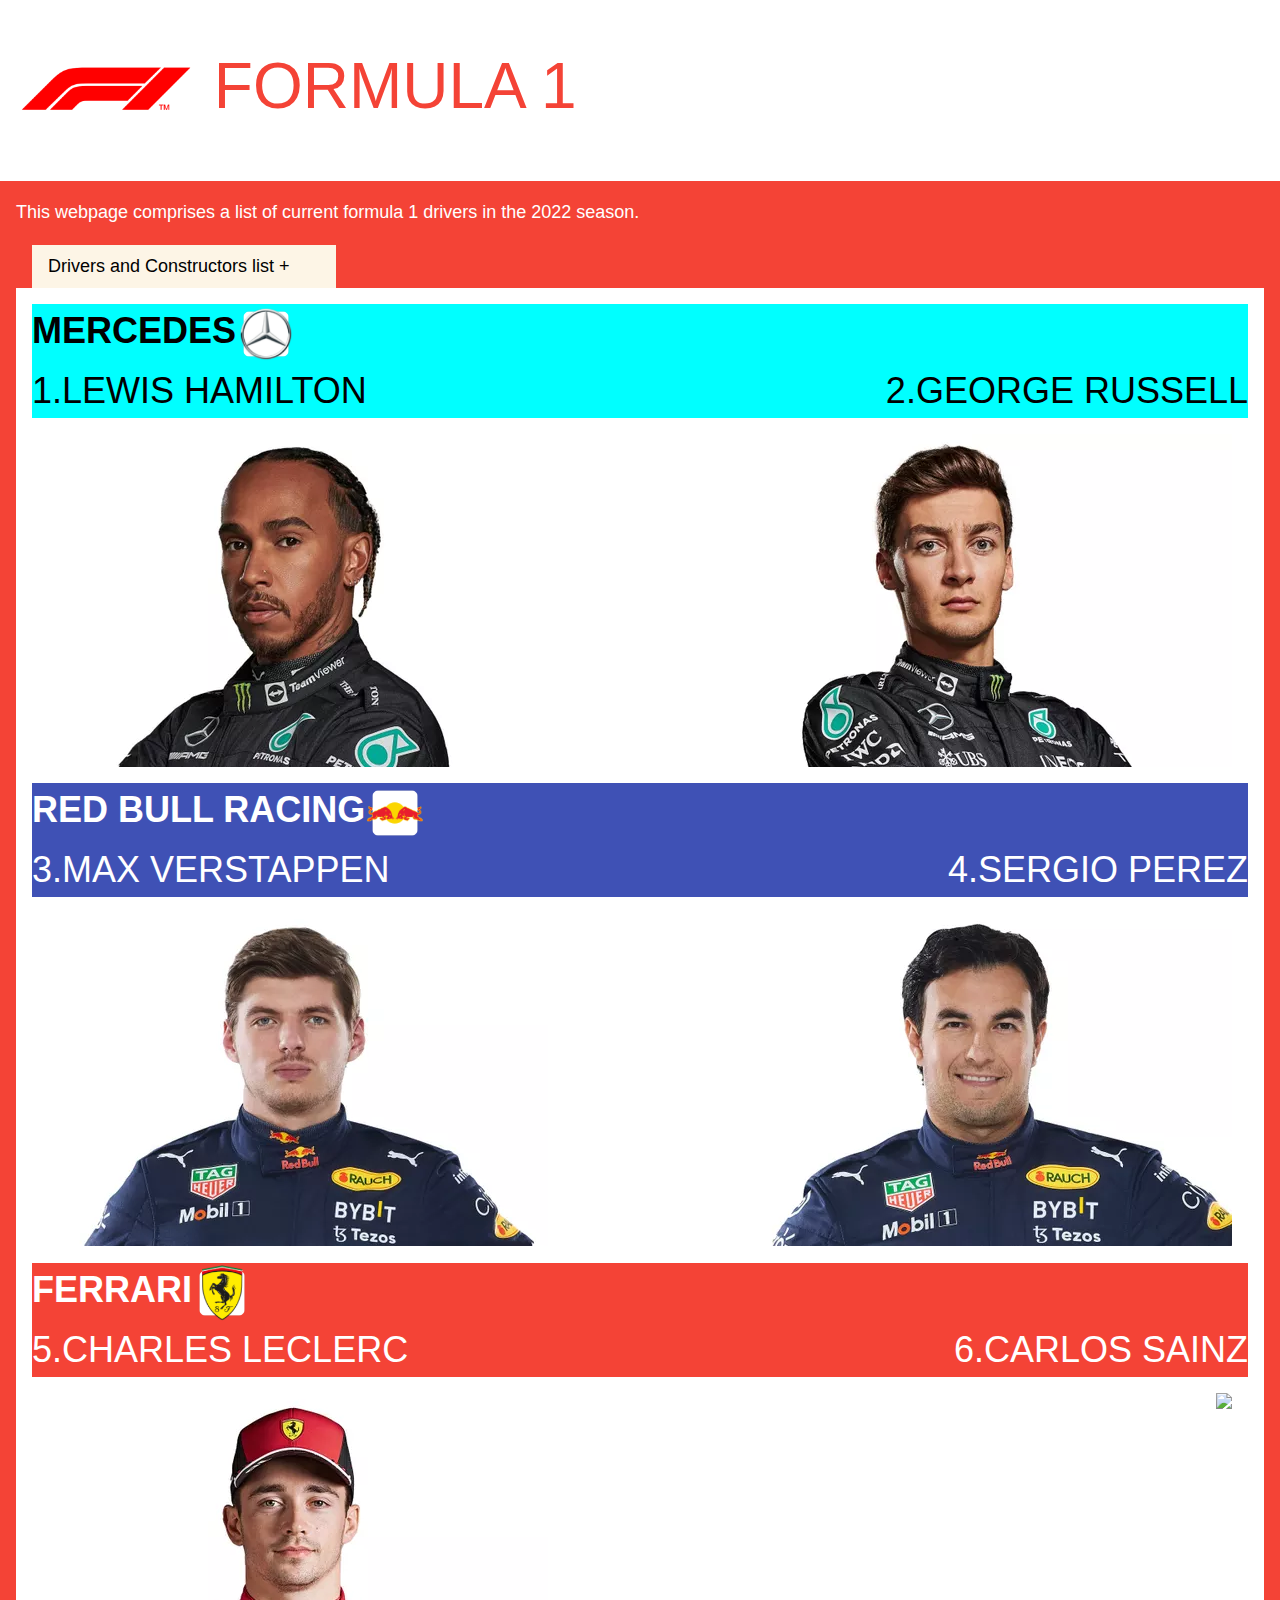
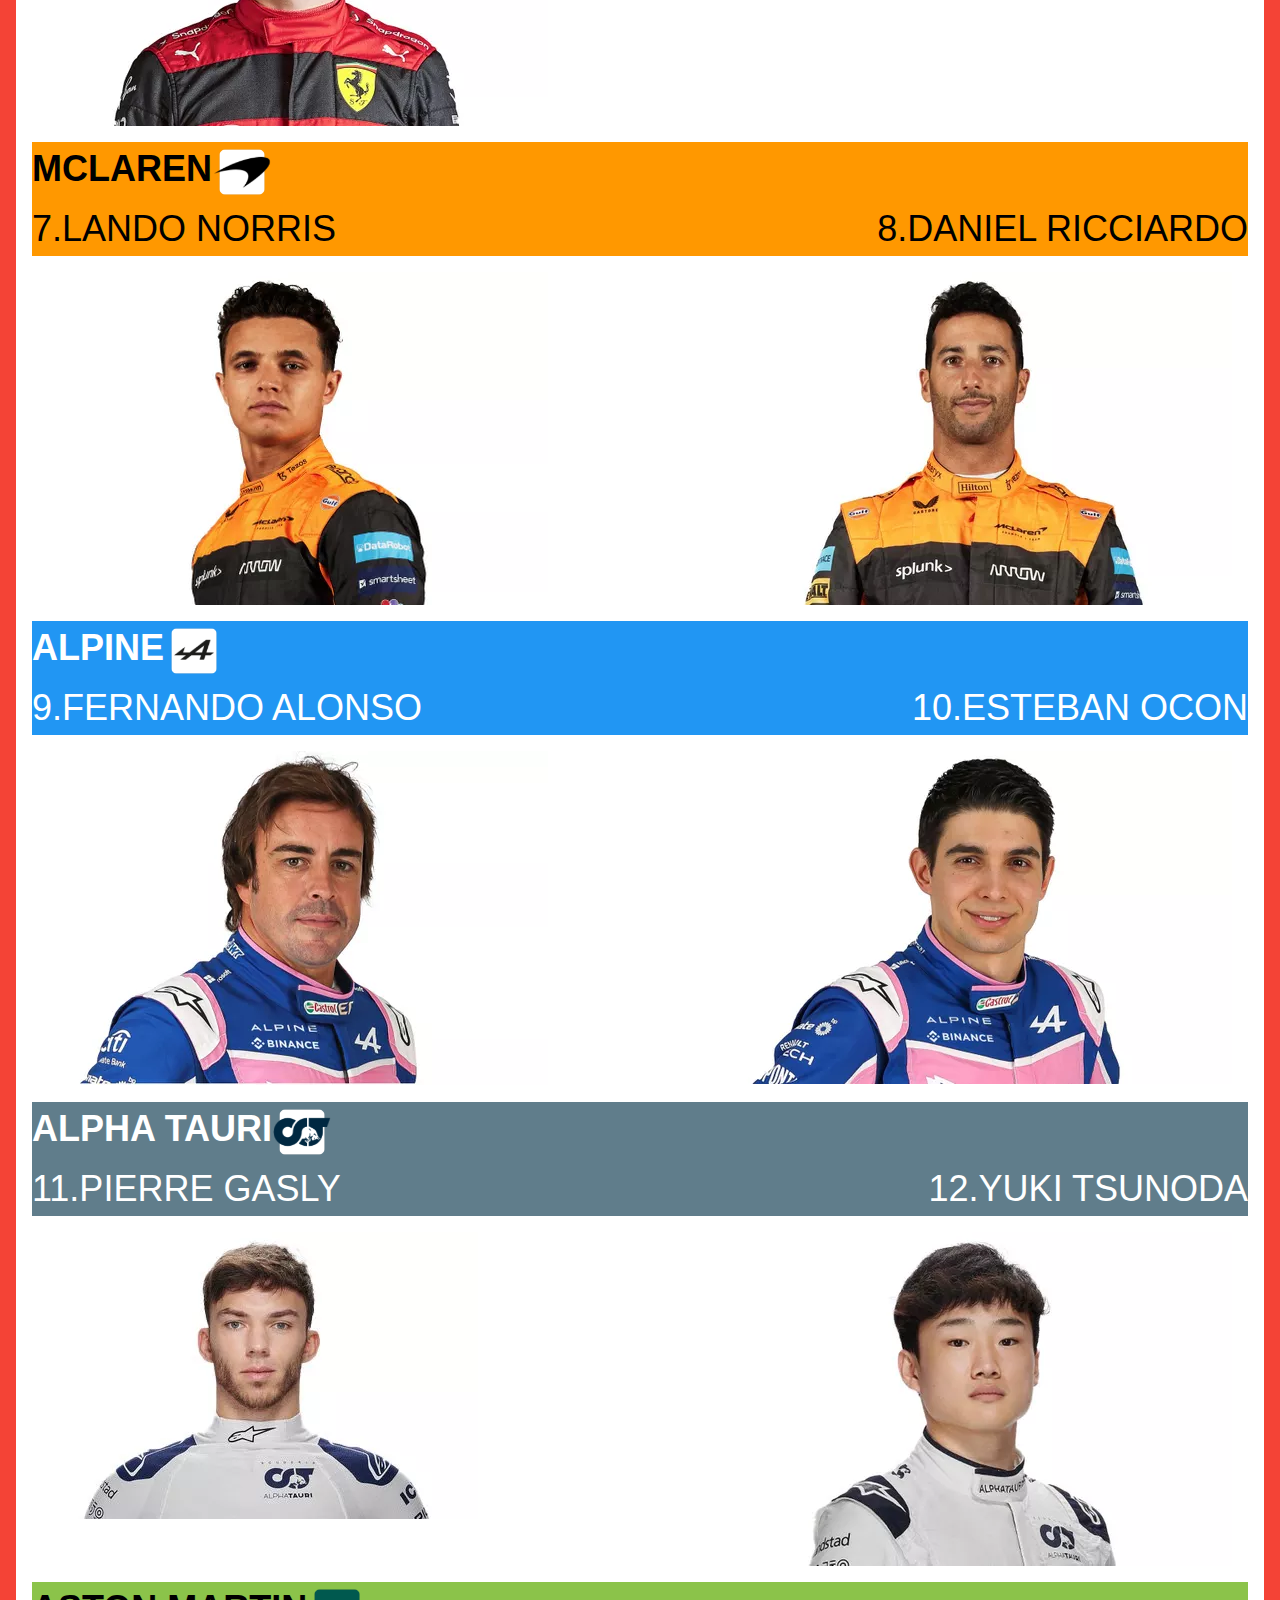
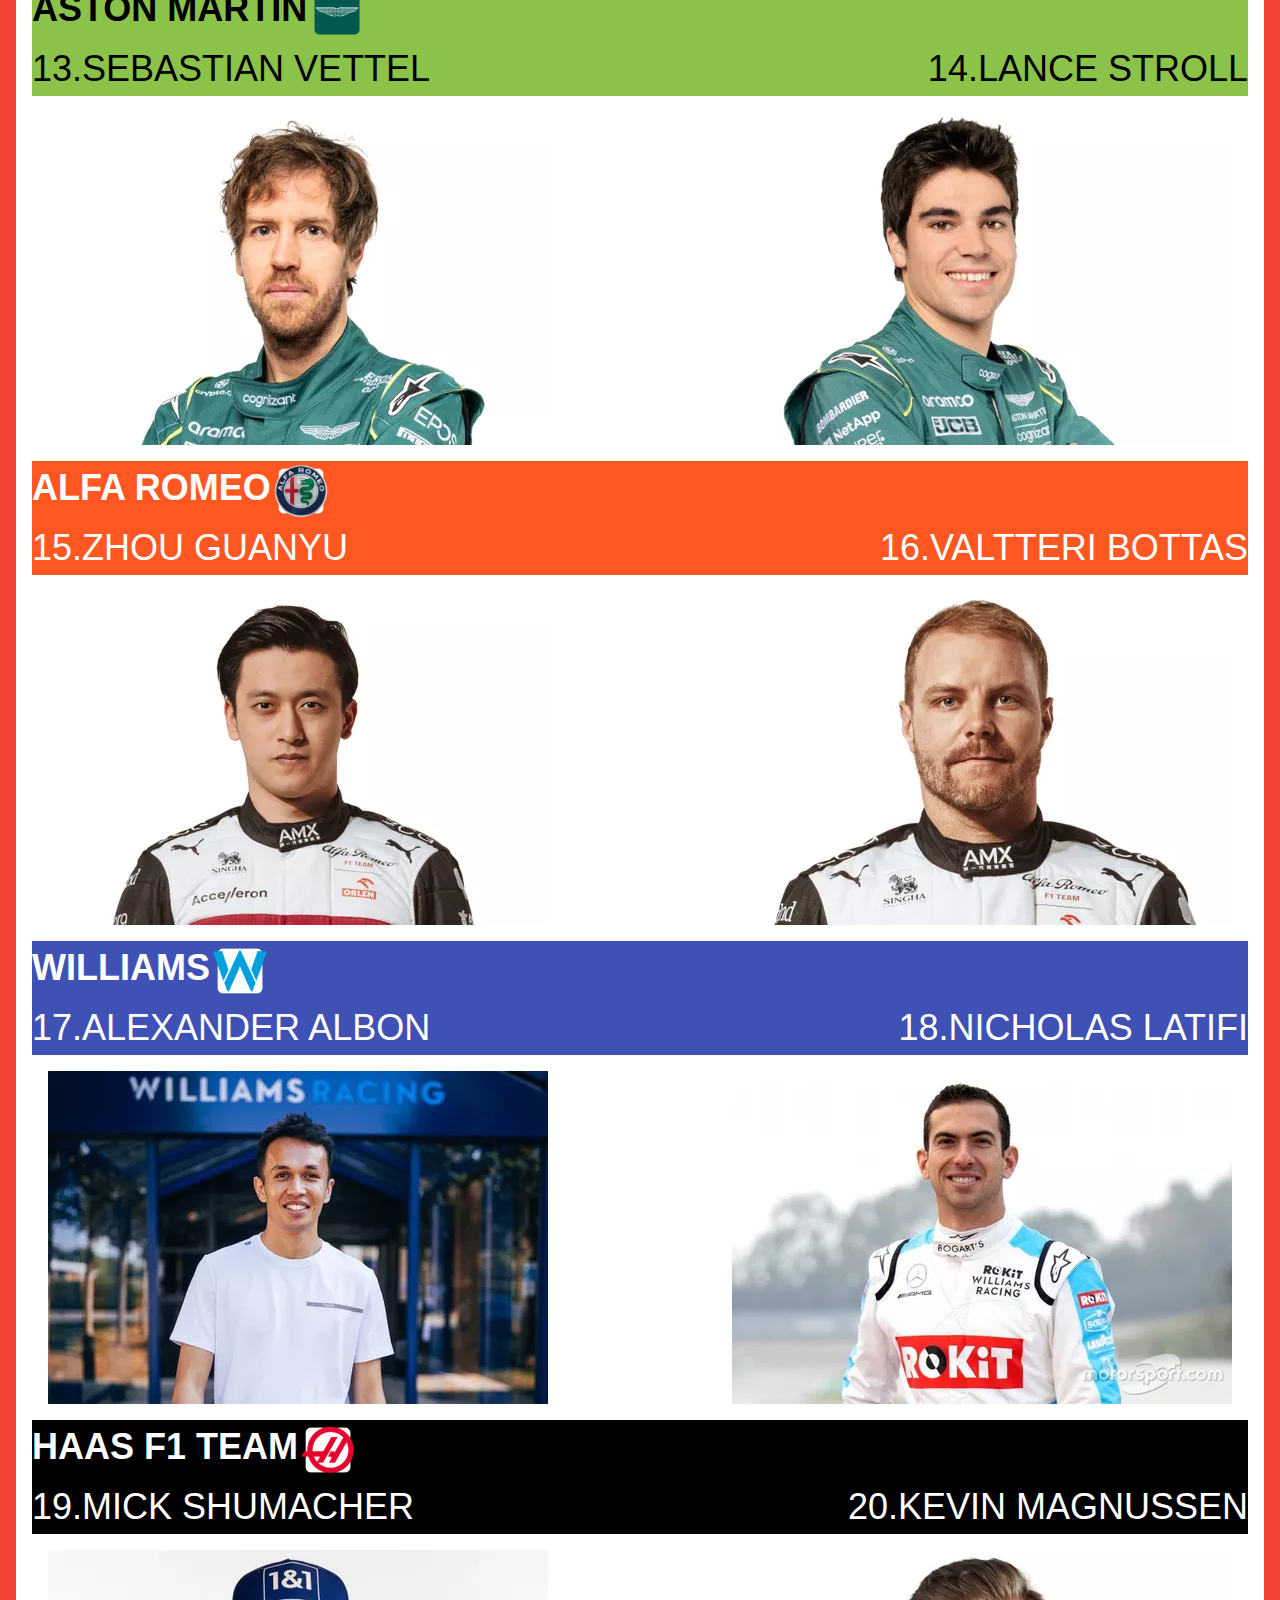
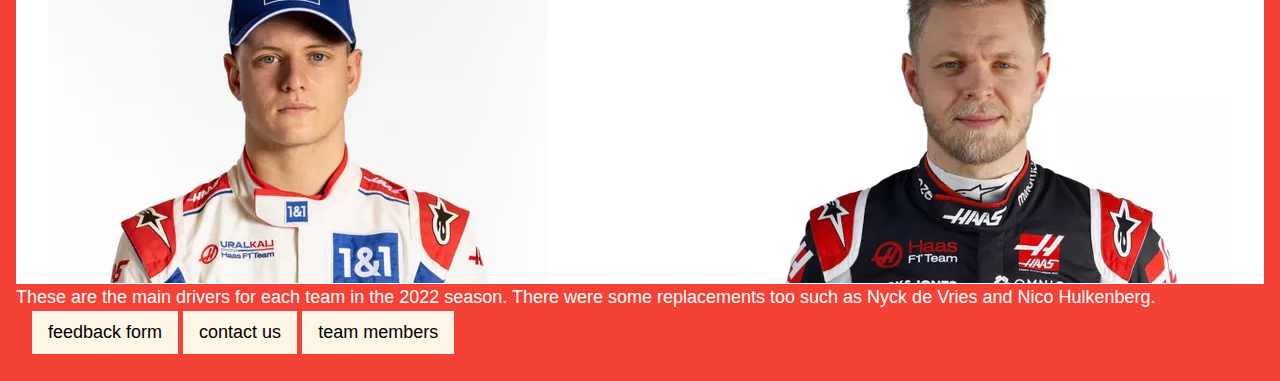
==== public/drivers and constructors list.html @ 4da4fc28 "Rename Drivers and constructors list.html to drivers and constructors list.html" ====
<html>
<title>Drivers and Constructors list</title>
<meta name="viewport" content="width=device-width, initial-scale=1">
<link rel="stylesheet" href="w3.css">
<body>
<div class="w3-animate-left">
<div class="w3-container w3-jumbo w3-text-red w3-sans-serif">
<img src="photos\images.png" class="w3-image" width="180" height="150">
FORMULA 1
</div>
</div>
<div class="w3-container w3-red w3-large">
<p>This webpage comprises a list of current formula 1 drivers in the 2022 season.</p>
<div class="w3-container w3-red w3-large">
<div class="w3-dropdown-hover w3-sand" style="width:25%">
<button class="w3-button">Drivers and Constructors list +</button>
 <div class="w3-dropdown-content w3-bar-block w3-border">
 <a href="index.html" class="w3-bar-item w3-button w3-block  w3-sand">Home ></a>
 <a href="Beginners's guide to f1 cars.html" class="w3-bar-item w3-button w3-block  w3-sand">Beginner's guide to F1 cars ></a>
 <a href="Formula 1 drivers standings.html" class="w3-bar-item w3-button w3-block  w3-sand">Formula 1 driver standings ></a>
 <a href="Formula 1 constructors standings.html" class="w3-bar-item w3-button w3-block  w3-sand">Formula 1 constructors standings ></a>
 </div>
</div>
</div>
<div class="w3-container w3-white">
<div class="w3-container w3-xxlarge w3-panel w3-aqua" style="padding:0">
<div class="w3-left"><STRONG>MERCEDES</STRONG></div><img src="photos\image.png" style="max-width:60px"><br>
<div class="w3-left">1.LEWIS HAMILTON</div>
<div class="w3-right">2.GEORGE RUSSELL</div>
</div>
<div class="w3-container">
<div class="w3-left">
<img src="VAC\lewis-hamilton-mercedes-1.webp">
</div>
<div class="w3-right">
<img src="VAC\george-russell-mercedes-1.webp">
</div>
</div>
<div class="w3-container w3-xxlarge w3-panel w3-indigo" style="padding:0">
<div class="w3-left"><STRONG>RED BULL RACING</STRONG></div><img src="photos\image (1).png" style="max-width:60px"><br>
<div class="w3-left">3.MAX VERSTAPPEN</div>
<div class="w3-right">4.SERGIO PEREZ</div>
</div>
<div class="w3-container">
<div class="w3-left">
<img src="VAC\max-verstappen-red-bull-racing-1.webp">
</div>
<div class="w3-right">
<img src="VAC\sergio-perez-red-bull-racing-1.webp">
</div>
</div>
<div class="w3-container w3-xxlarge w3-panel w3-red" style="padding:0">
<div class="w3-left"><STRONG>FERRARI</STRONG></div><img src="photos\image (2).png" style="max-width:60px"><br>
<div class="w3-left">5.CHARLES LECLERC</div>
<div class="w3-right">6.CARLOS SAINZ</div>
</div>
<div class="w3-container">
<div class="w3-left">
<img src="VAC\charles-leclerc-ferrari-1.webp">
</div>
<div class="w3-right">
<img src="carlos-sainz-jr-ferrari-1.webp">
</div>
</div>
<div class="w3-container w3-xxlarge w3-panel w3-orange" style="padding:0">
<div class="w3-left"><STRONG>MCLAREN</STRONG></div><img src="photos\image (3).png" style="max-width:60px"><br>
<div class="w3-left">7.LANDO NORRIS</div>
<div class="w3-right">8.DANIEL RICCIARDO</div>
</div>
<div class="w3-container">
<div class="w3-left">
<img src="VAC\lando-norris-mclaren-1.webp">
</div>
<div class="w3-right">
<img src="VAC\daniel-ricciardo-mclaren-1.webp">
</div>
</div>
<div class="w3-container w3-xxlarge w3-panel w3-blue" style="padding:0">
<div class="w3-left"><STRONG>ALPINE</STRONG></div><img src="photos\image (4).png" style="max-width:60px"><br>
<div class="w3-left">9.FERNANDO ALONSO</div>
<div class="w3-right">10.ESTEBAN OCON</div>
</div>
<div class="w3-container">
<div class="w3-left">
<img src="VAC\fernando-alonso-alpine-1.webp">
</div>
<div class="w3-right">
<img src="VAC\esteban-ocon-alpine-1.webp">
</div>
</div>
<div class="w3-container w3-xxlarge w3-panel w3-blue-grey" style="padding:0">
<div class="w3-left"><STRONG>ALPHA TAURI</STRONG></div><img src="photos\image (5).png" style="max-width:60px"><br>
<div class="w3-left">11.PIERRE GASLY</div>
<div class="w3-right">12.YUKI TSUNODA</div>
</div>
<div class="w3-container">
<div class="w3-left">
<img src="VAC\pierre-gasly-alphatauri-1.webp">
</div>
<div class="w3-right">
<img src="VAC\yuki-tsunoda-alphatauri-1.webp">
</div>
</div>
<div class="w3-container w3-xxlarge w3-panel w3-light-green" style="padding:0">
<div class="w3-left"><STRONG>ASTON MARTIN</STRONG></div><img src="photos\image (6).png" style="max-width:60px"><br>
<div class="w3-left">13.SEBASTIAN VETTEL</div>
<div class="w3-right">14.LANCE STROLL</div>
</div>
<div class="w3-container">
<div class="w3-left">
<img src="VAC\sebastian-vettel-aston-martin-1.webp">
</div>
<div class="w3-right">
<img src="VAC\lance-stroll-aston-martin-1.webp">
</div>
</div>
<div class="w3-container w3-xxlarge w3-panel w3-deep-orange" style="padding:0">
<div class="w3-left"><STRONG>ALFA ROMEO</STRONG></div><img src="photos\image (7).png" style="max-width:60px"><br>
<div class="w3-left">15.ZHOU GUANYU</div>
<div class="w3-right">16.VALTTERI BOTTAS</div>
</div>
<div class="w3-container">
<div class="w3-left">
<img src="VAC\guanyu-zhou-alfa-romeo-1.webp">
</div>
<div class="w3-right">
<img src="VAC\valtteri-bottas-alfa-romeo-1.webp">
</div>
</div>
<div class="w3-container w3-xxlarge w3-panel w3-indigo" style="padding:0">
<div class="w3-left"><STRONG>WILLIAMS</STRONG></div><img src="photos\image (8).png" style="max-width:60px"><br>
<div class="w3-left">17.ALEXANDER ALBON</div>
<div class="w3-right">18.NICHOLAS LATIFI</div>
</div>
<div class="w3-container">
<div class="w3-left">
<img src="VAC\alex-albon-williams-1.webp">
</div>
<div class="w3-right">
<img src="VAC\nicholas-latifi-williams-racin-1.webp">
</div>
</div>
<div class="w3-container w3-xxlarge w3-panel w3-black" style="padding:0">
<div class="w3-left"><STRONG>HAAS F1 TEAM</STRONG></div><img src="photos\image (9).png" style="max-width:60px"><br>
<div class="w3-left">19.MICK SHUMACHER</div>
<div class="w3-right">20.KEVIN MAGNUSSEN</div>
</div>
<div class="w3-container">
<div class="w3-left">
<img src="VAC\mick-schumacher-haas-f1-team-1.webp">
</div>
<div class="w3-right">
<img src="VAC\kevin-magnussen-haas-f1-team-1.webp">
</div>
</div>
</div>
These are the main drivers for each team in the 2022 season.
There were some replacements too such as Nyck de Vries and Nico Hulkenberg.
<div class="w3-container w3-red w3-large">
<a href="Feedback form.html" class="w3-button w3-sand">feedback form</a>
<a href="Contact us.html" class="w3-button w3-sand">contact us</a>
<a href="team members.html" class="w3-button w3-sand">team members</a>
</div>
<br>
</div>
</body>
</html>
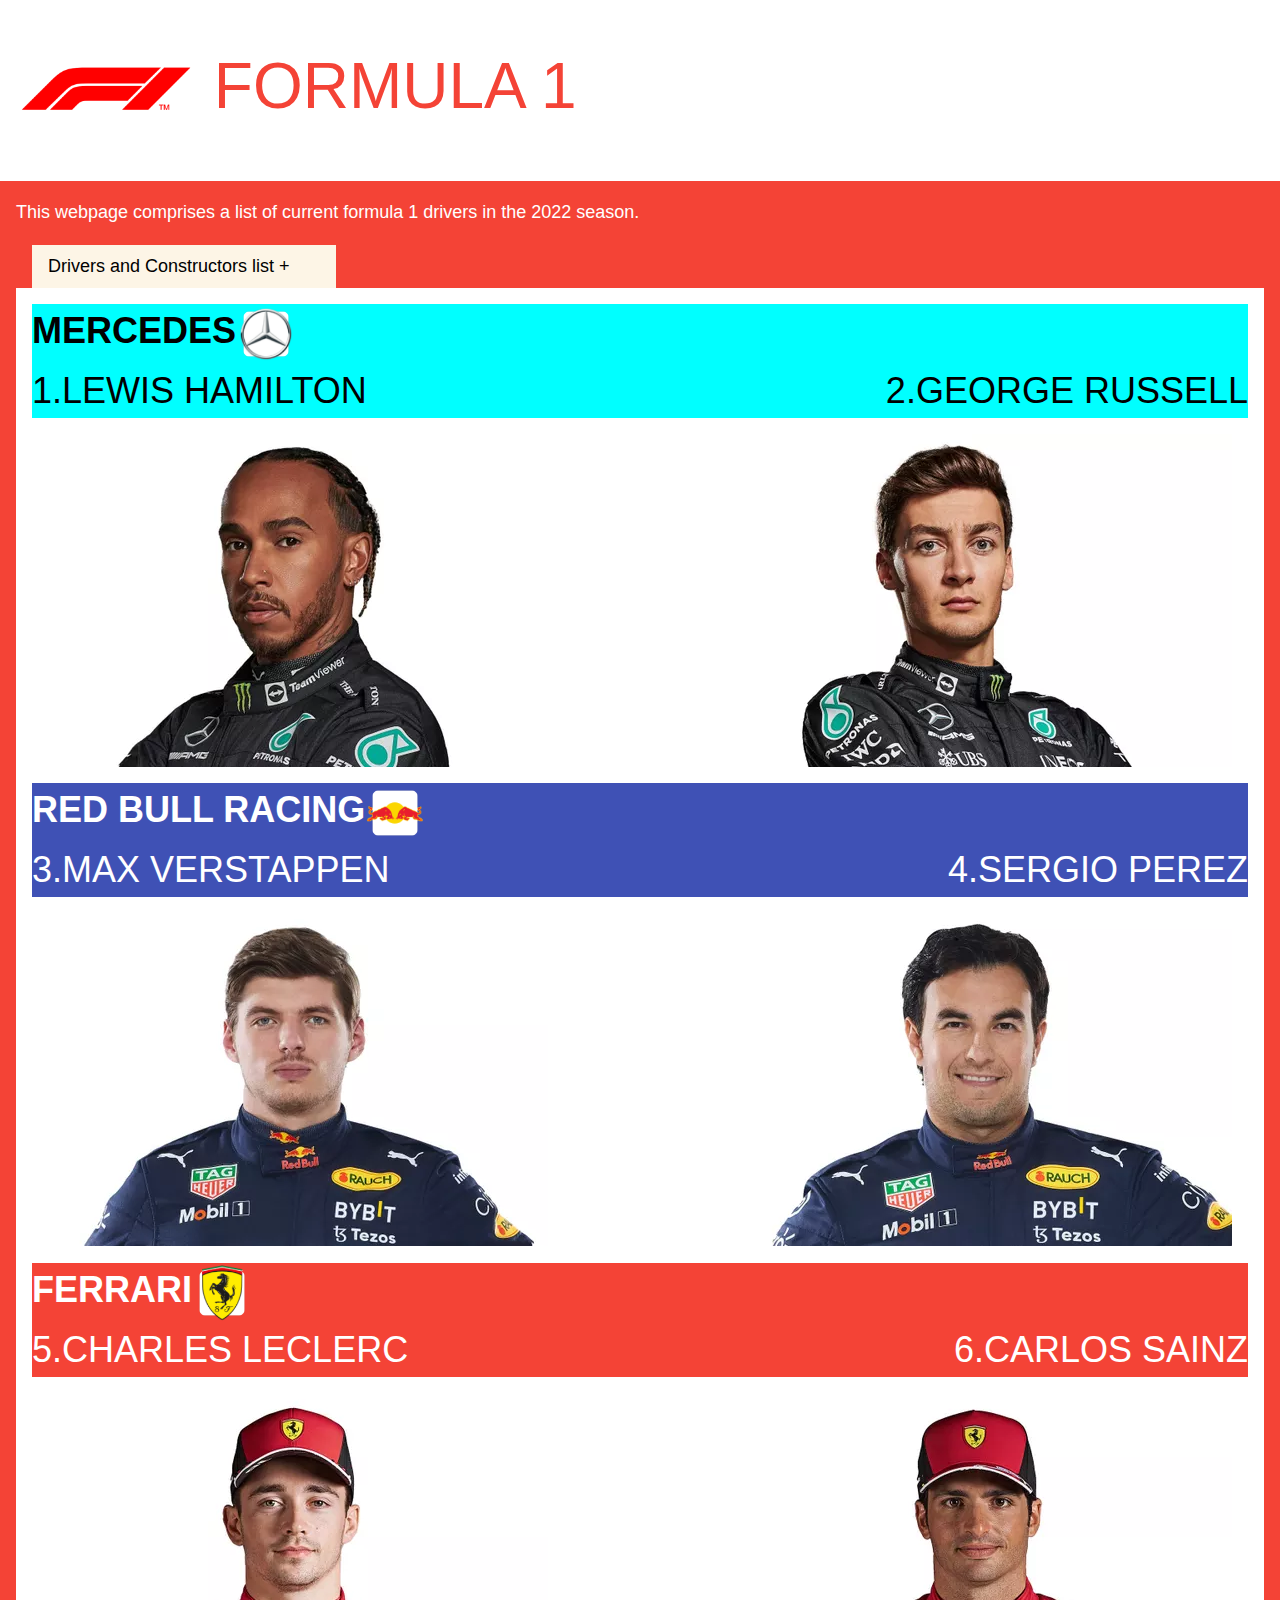
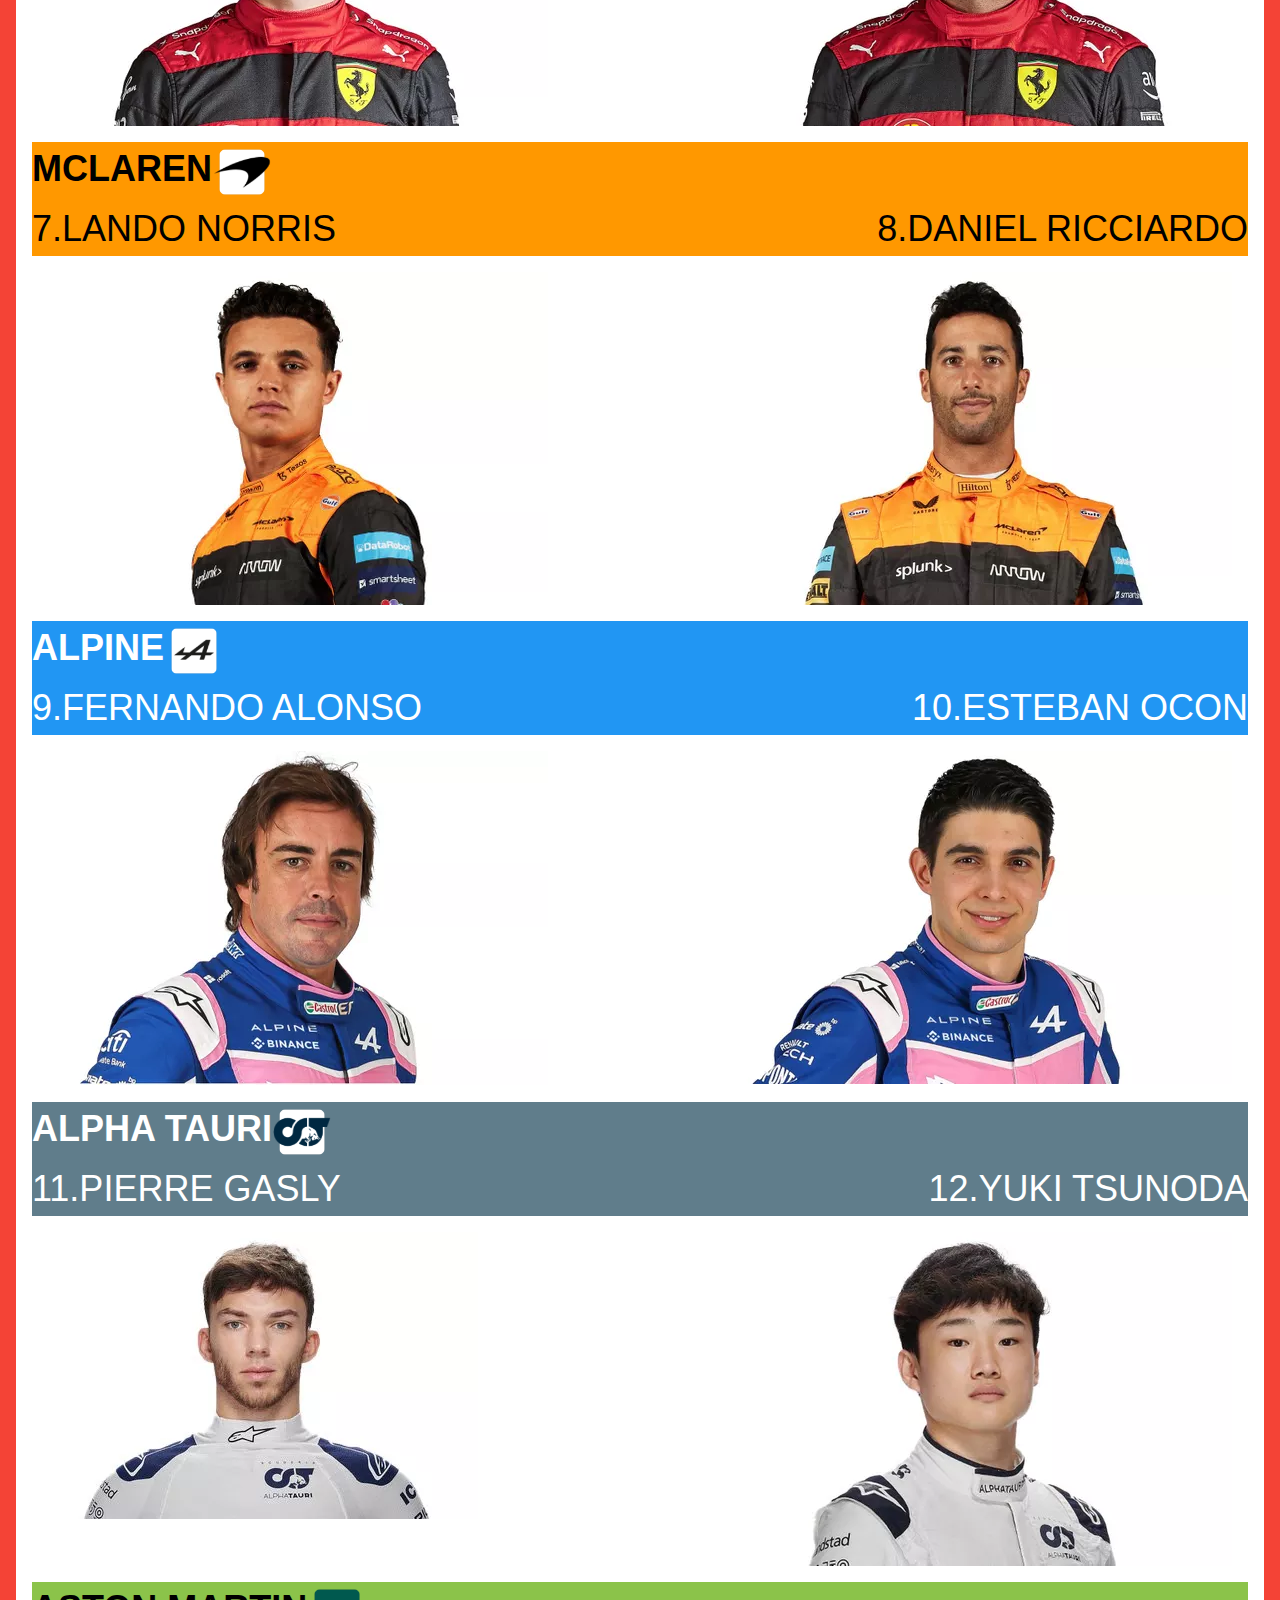
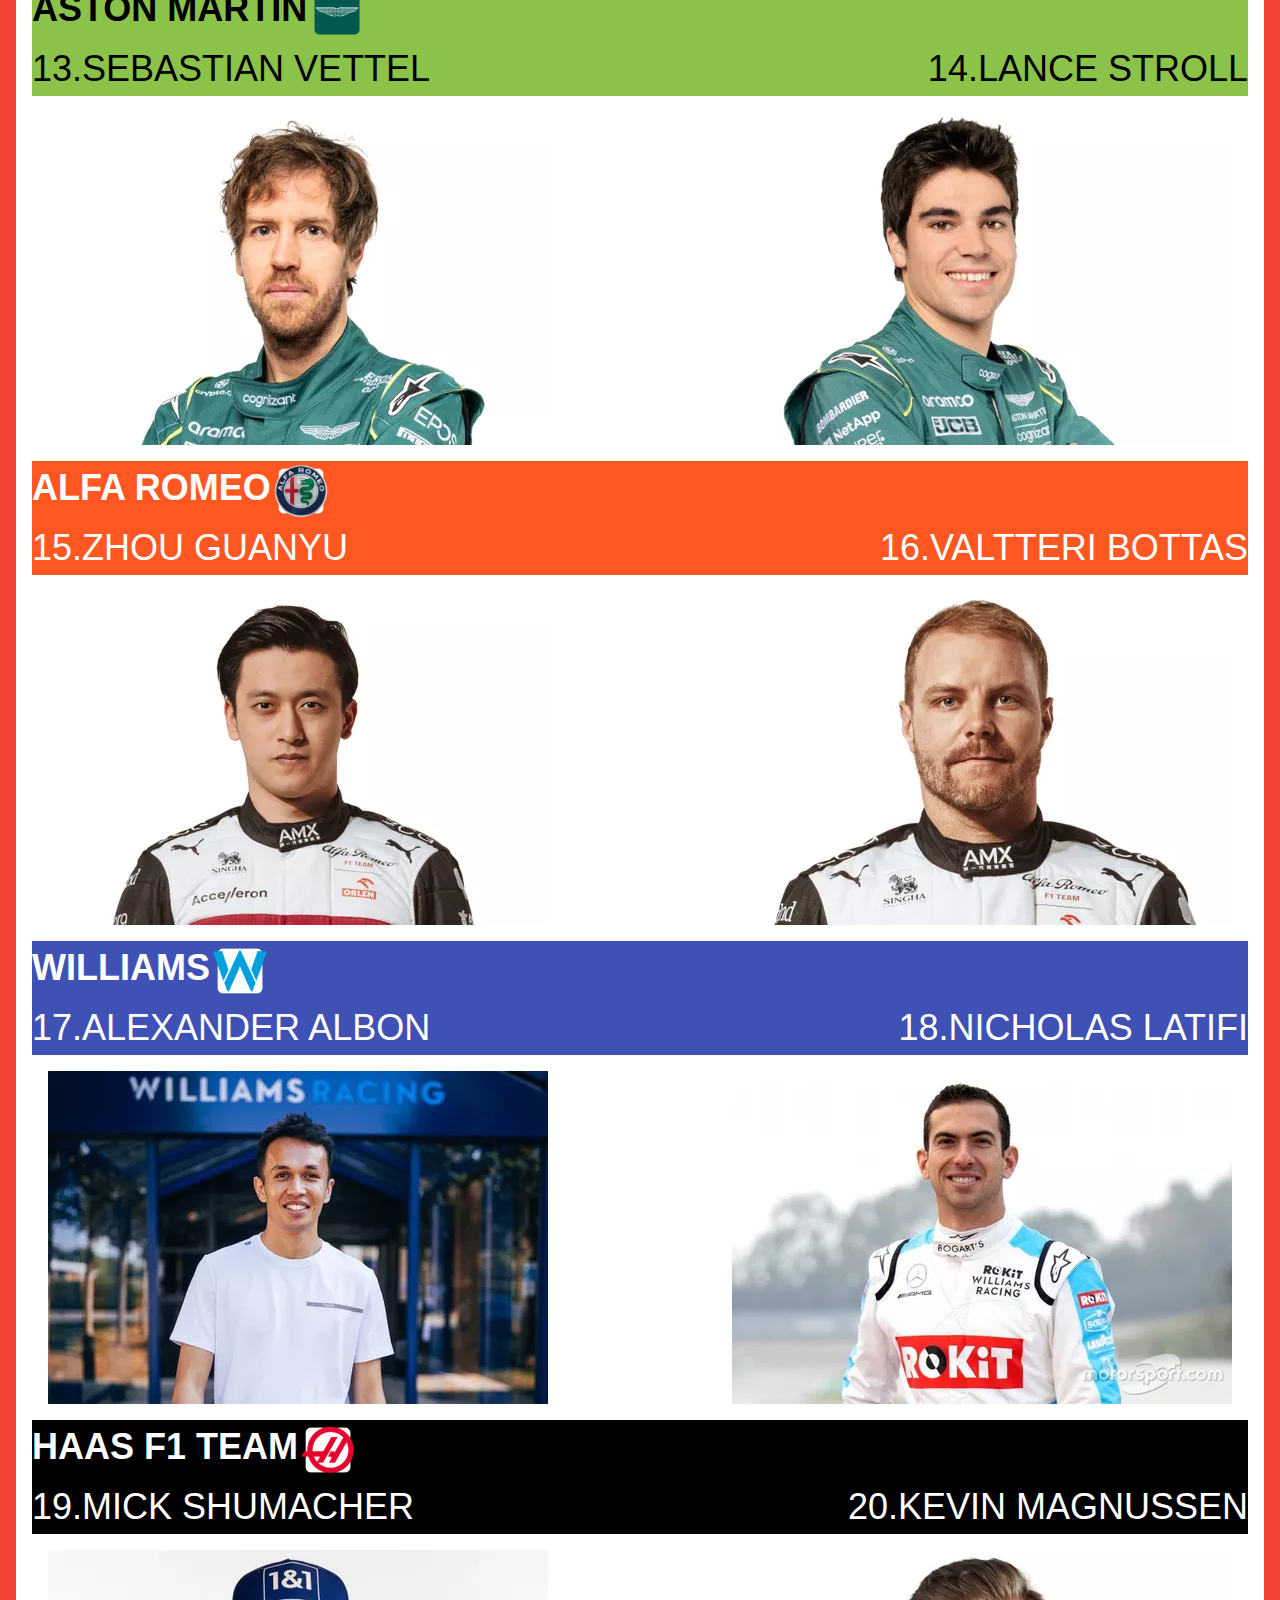
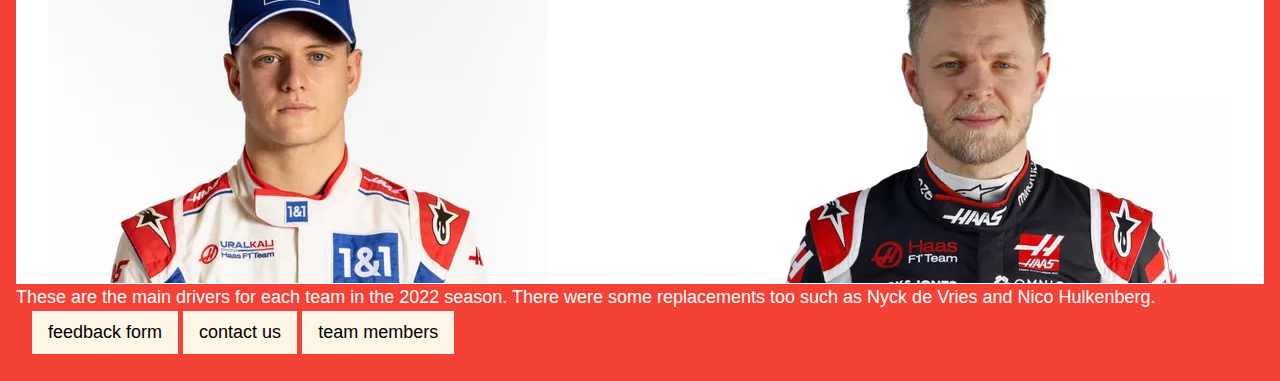
==== commit e2855f4e: "renamed capital to small" ====
--- a/public/drivers and constructors list.html
+++ b/public/drivers and constructors list.html
@@ -59,7 +59,7 @@
 <img src="VAC\charles-leclerc-ferrari-1.webp">
 </div>
 <div class="w3-right">
-<img src="carlos-sainz-jr-ferrari-1.webp">
+<img src="VAC\carlos-sainz-jr-ferrari-1.webp">
 </div>
 </div>
 <div class="w3-container w3-xxlarge w3-panel w3-orange" style="padding:0">
